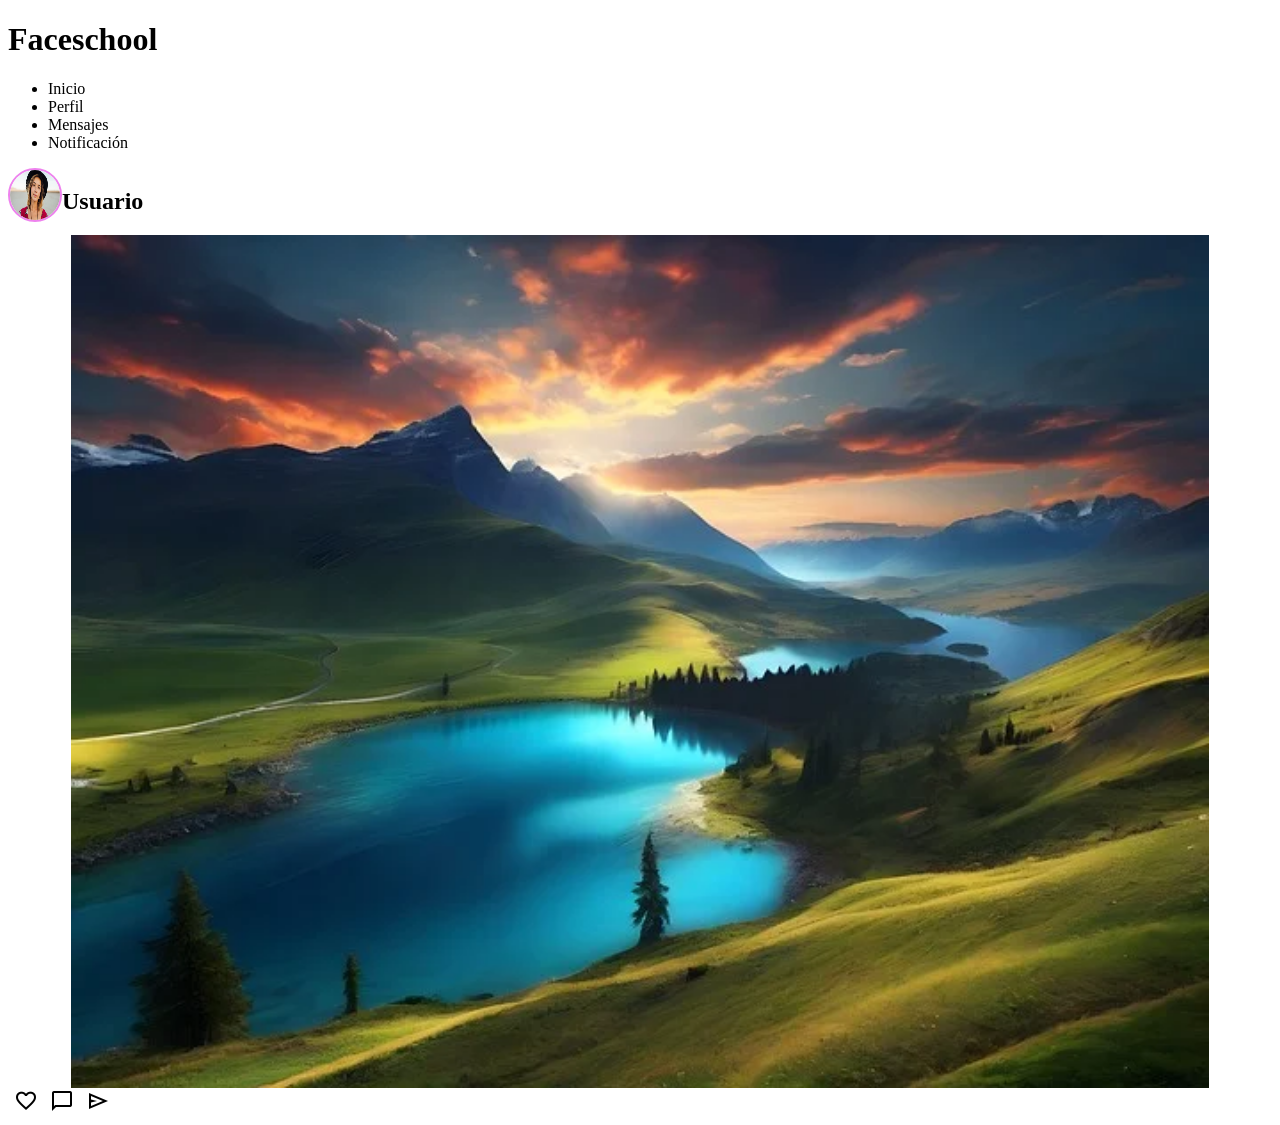
==== index.html @ 9f6f94ee "first commit" ====
<!DOCTYPE html>
<html lang="en">
<head>
    <meta charset="UTF-8">
    <meta name="viewport" content="width=device-width, initial-scale=1.0">
    <title>Faceshool</title>
    <link rel="stylesheet" href="estilo.css">
    <link rel="stylesheet" href="https://fonts.googleapis.com/css2?family=Material+Symbols+Outlined:opsz,wght,FILL,GRAD@20..48,100..700,0..1,-50..200" />
    <link rel="stylesheet" href="https://fonts.googleapis.com/css2?family=Material+Symbols+Outlined:opsz,wght,FILL,GRAD@24,400,0,0" />
</head>
<body>
    <header>
        <h1>Faceschool</h1>
        <nav>
            <ul>
                <li>Inicio</li>
                <li>Perfil</li>
                <li>Mensajes</li>
                <li>Notificación</li>
            </ul>
        </nav>
    </header>
    <section>
        <div id="boxfoto">
            <div id="boxusuario">
                <img src="usuario.webp" alt="" id="imgusuario">
                <h2>Usuario</h2>
            </div>
            <img src="foto1.webp" alt="foto de paisaje" id="imgfoto">
            <div id="boxbotones">
                <button>
                    <span class="material-symbols-outlined">
                    favorite
                    </span>
                </button>
                <button>
                    <span class="material-symbols-outlined">
                        chat_bubble
                    </span>
                </button>
                <button>
                    <span class="material-symbols-outlined">
                        send
                    </span>
                </button>
            </div>
            
        </div>
    </section>
    <footer>

    </footer>
</body>
</html>
---- estilo.css ----
#boxfoto{
    display: flex;
    flex-direction: column;
    align-items: center;
}
#boxusuario{
    display: flex;
    width: 100%;
    justify-content: flex-start;
}
#boxbotones{
    display: flex;
    width: 100%;
    justify-content: flex-start;
}
button{
    background-color: white;
    border: none;
}
#imgusuario{
    width: 50px;
    height: 50px;
    border-radius: 50px;
    border: 2px solid violet;
}
#imgfoto{
    width: 90%;
}
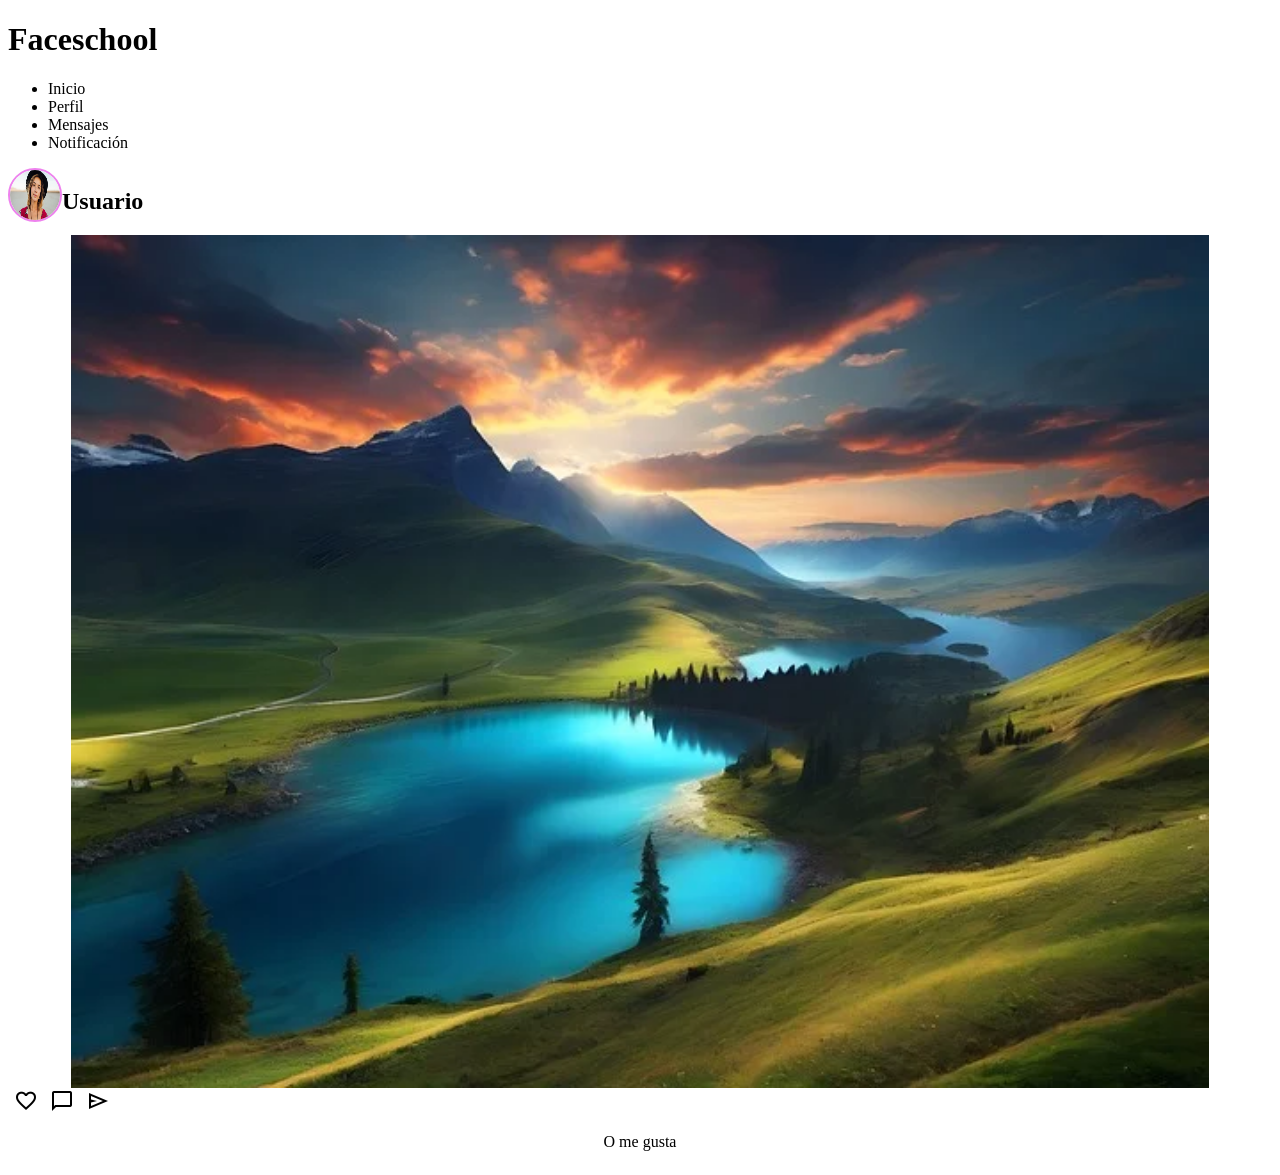
==== commit 3b8728cc: "like button" ====
--- a/index.html
+++ b/index.html
@@ -28,8 +28,8 @@
             </div>
             <img src="foto1.webp" alt="foto de paisaje" id="imgfoto">
             <div id="boxbotones">
-                <button>
-                    <span class="material-symbols-outlined">
+                <button onclick="like()">
+                    <span class="material-symbols-outlined" id="corazon">
                     favorite
                     </span>
                 </button>
@@ -44,11 +44,12 @@
                     </span>
                 </button>
             </div>
-            
+            <p id="megusta">O me gusta</p>
         </div>
     </section>
     <footer>
 
     </footer>
+    <script src="funciones.js"></script>
 </body>
 </html>
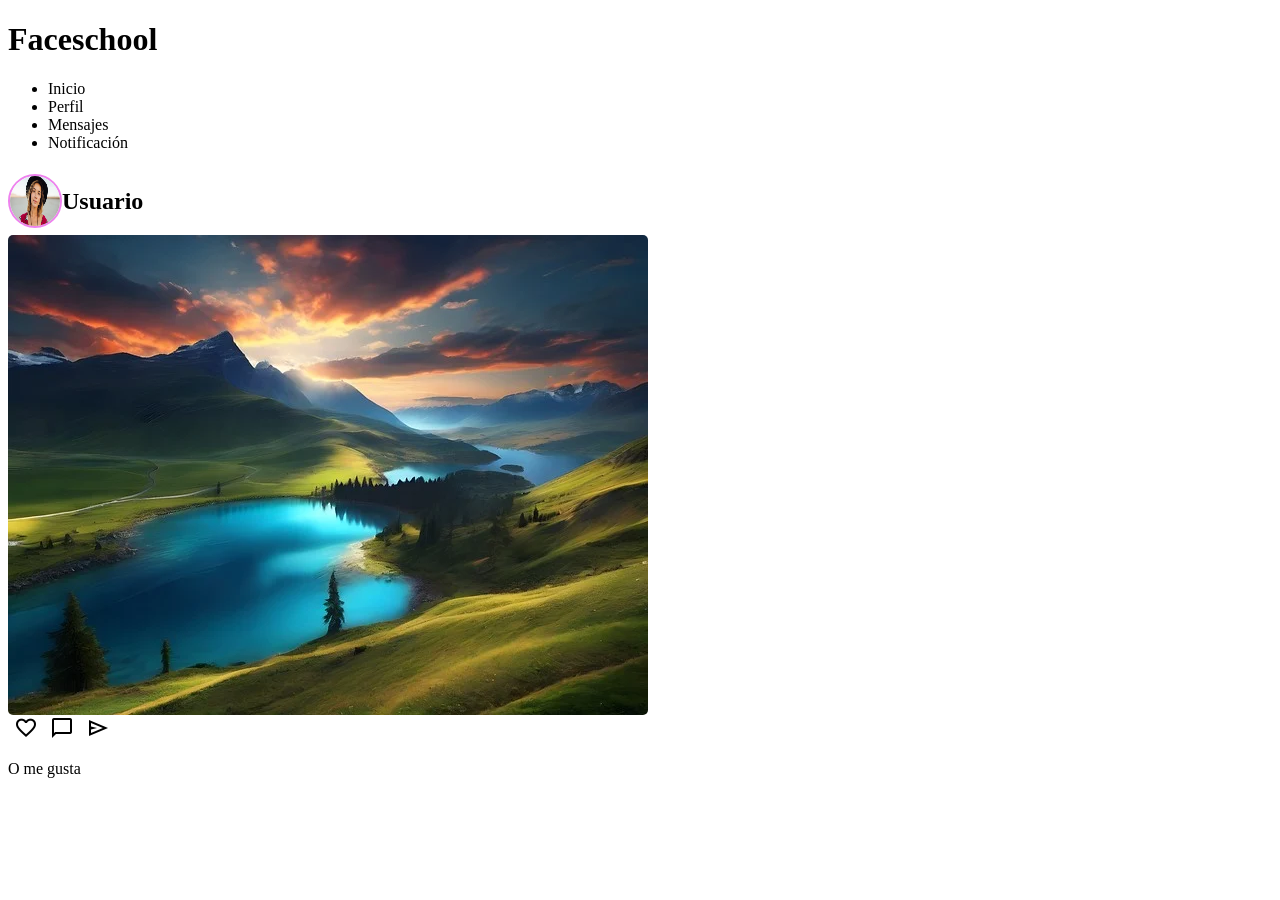
==== commit b9f4875d: "login" ====
--- a/index.html
+++ b/index.html
@@ -20,7 +20,7 @@
             </ul>
         </nav>
     </header>
-    <section>
+    <section id="boxpublicacion">
         <div id="boxfoto">
             <div id="boxusuario">
                 <img src="usuario.webp" alt="" id="imgusuario">
@@ -44,7 +44,10 @@
                     </span>
                 </button>
             </div>
-            <p id="megusta">O me gusta</p>
+            <div class="boxmegusta">
+                <p id="megusta">O me gusta</p>
+            </div>
+            
         </div>
     </section>
     <footer>
--- a/estilo.css
+++ b/estilo.css
@@ -7,6 +7,13 @@
     display: flex;
     width: 100%;
     justify-content: flex-start;
+    align-items: center;
+}
+.boxmegusta{
+    display: flex;
+    width: 100%;
+    justify-content: flex-start;
+    align-items: center;
 }
 #boxbotones{
     display: flex;
@@ -24,5 +31,10 @@
     border: 2px solid violet;
 }
 #imgfoto{
+    width: 100%;
+    border-radius: 5px;
+}
+#boxpublicacion{
     width: 90%;
+    display: flex;
 }
